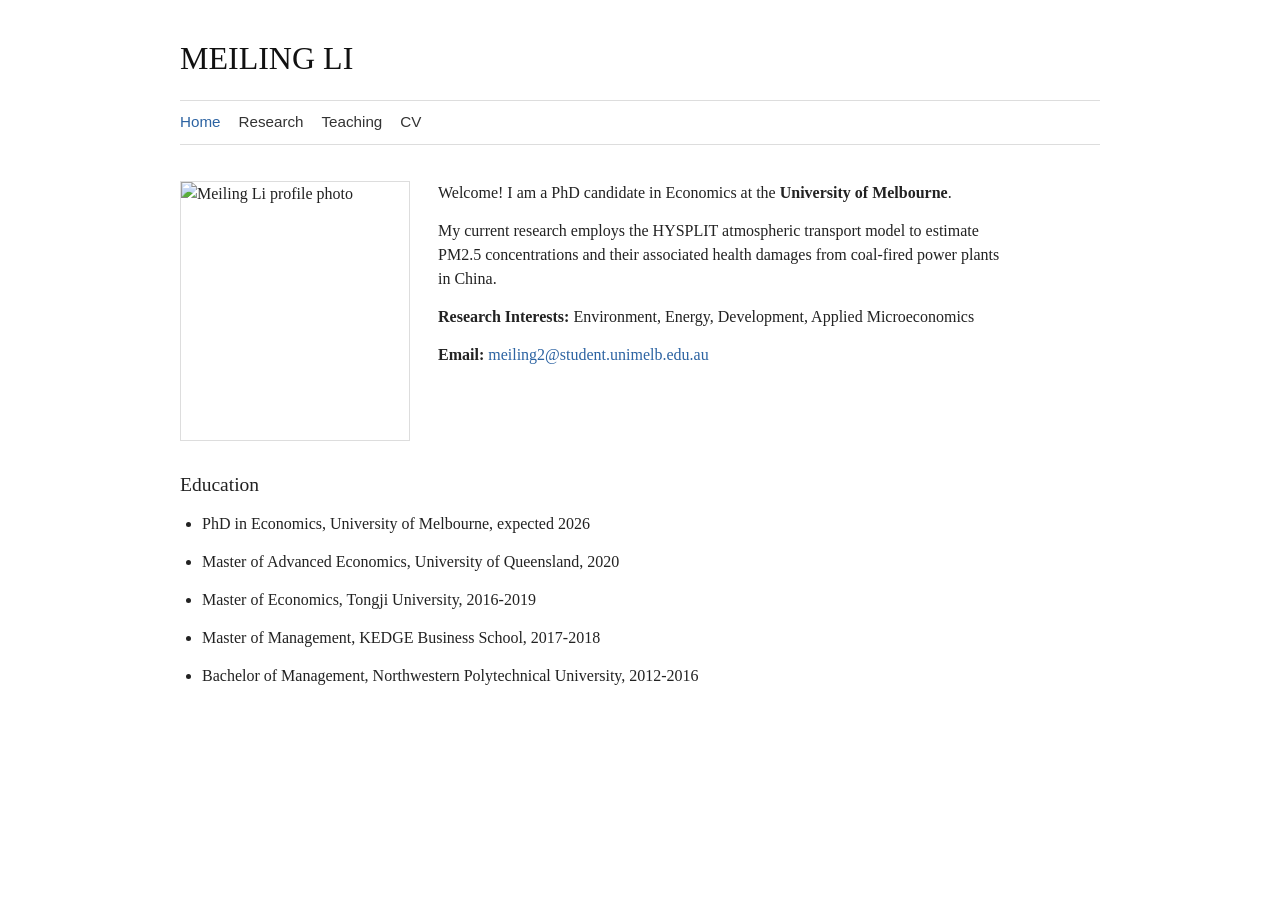
==== index.html @ 940232a3 "Add files via upload" ====
<!doctype html>
<html lang="en">
  <head>
    <meta charset="utf-8" />
    <meta name="viewport" content="width=device-width, initial-scale=1" />
    <title>Meiling Li - Home</title>
    <meta
      name="description"
      content="Personal academic website for Meiling Li, PhD candidate in Economics at the University of Melbourne."
    />
    <link rel="stylesheet" href="styles.css" />
  </head>
  <body>
    <div class="page">
      <header class="site-header">
        <a class="site-title" href="index.html">MEILING LI</a>
        <nav aria-label="Primary navigation">
          <a class="active" href="index.html">Home</a>
          <a href="research.html">Research</a>
          <a href="teaching.html">Teaching</a>
          <a href="cv.html">CV</a>
        </nav>
      </header>

      <main>
        <section class="home-layout">
          <figure class="portrait">
            <img
              src="assets/profile.png"
              alt="Meiling Li profile photo"
            />
          </figure>

          <div class="bio">
            <p>
              Welcome! I am a PhD candidate in Economics at the
              <strong>University of Melbourne</strong>.
            </p>

            <p>
              My current research employs the HYSPLIT atmospheric transport
              model to estimate PM2.5 concentrations and their associated health
              damages from coal-fired power plants in China.
            </p>

            <p>
              <strong>Research Interests:</strong> Environment, Energy,
              Development, Applied Microeconomics
            </p>

            <p>
              <strong>Email:</strong>
              <a href="mailto:meiling2@student.unimelb.edu.au">meiling2@student.unimelb.edu.au</a>
            </p>
          </div>
        </section>

        <section class="content-section">
          <h2>Education</h2>
          <ul>
            <li>PhD in Economics, University of Melbourne, expected 2026</li>
            <li>Master of Advanced Economics, University of Queensland, 2020</li>
            <li>Master of Economics, Tongji University, 2016-2019</li>
            <li>Master of Management, KEDGE Business School, 2017-2018</li>
            <li>Bachelor of Management, Northwestern Polytechnical University, 2012-2016</li>
          </ul>
        </section>
      </main>
    </div>
  </body>
</html>
---- styles.css ----
:root {
  color-scheme: light;
  --text: #222222;
  --muted: #686868;
  --link: #2c63a2;
  --line: #dddddd;
  --paper: #ffffff;
}

* {
  box-sizing: border-box;
}

body {
  margin: 0;
  background: var(--paper);
  color: var(--text);
  font-family: Georgia, "Times New Roman", Times, serif;
  font-size: 16px;
  line-height: 1.5;
}

a {
  color: var(--link);
  text-decoration: none;
}

a:hover {
  text-decoration: underline;
}

.page {
  width: min(920px, calc(100% - 34px));
  margin: 0 auto;
  padding: 34px 0 70px;
}

.site-header {
  margin-bottom: 36px;
}

.site-title {
  display: block;
  margin-bottom: 18px;
  color: #111111;
  font-size: 2rem;
  font-weight: normal;
  letter-spacing: 0;
  text-decoration: none;
}

nav {
  display: flex;
  flex-wrap: wrap;
  gap: 0;
  border-top: 1px solid var(--line);
  border-bottom: 1px solid var(--line);
}

nav a {
  display: inline-block;
  padding: 10px 18px 10px 0;
  color: #333333;
  font-family: Arial, Helvetica, sans-serif;
  font-size: 0.95rem;
}

nav a.active {
  color: var(--link);
}

main {
  max-width: 820px;
}

.home-layout {
  display: grid;
  grid-template-columns: 230px minmax(0, 1fr);
  gap: 28px;
  align-items: start;
}

.portrait {
  margin: 0;
}

.portrait img {
  display: block;
  width: 230px;
  height: 260px;
  object-fit: cover;
  object-position: center top;
  border: 1px solid var(--line);
}

.portrait figcaption {
  margin-top: 7px;
  color: var(--muted);
  font-family: Arial, Helvetica, sans-serif;
  font-size: 0.82rem;
}

.bio p,
.content-section p,
.content-section li {
  margin-top: 0;
  margin-bottom: 14px;
}

h1,
h2 {
  margin: 0 0 16px;
  color: #222222;
  font-weight: normal;
  line-height: 1.2;
}

h1 {
  font-size: 1.75rem;
}

h2 {
  margin-top: 28px;
  font-size: 1.22rem;
}

.content-section {
  margin-top: 32px;
}

ul {
  margin: 0 0 18px 22px;
  padding: 0;
}

.paper {
  margin-bottom: 22px;
}

.paper p {
  margin-bottom: 6px;
}

.paper-number {
  display: inline-block;
  min-width: 2.1em;
}

.paper-meta,
.note {
  color: var(--muted);
}

code {
  font-family: "SFMono-Regular", Consolas, "Liberation Mono", monospace;
  font-size: 0.92em;
}

@media (max-width: 680px) {
  .page {
    width: min(100% - 28px, 920px);
    padding-top: 24px;
  }

  .site-title {
    font-size: 1.65rem;
  }

  nav a {
    padding-right: 14px;
  }

  .home-layout {
    grid-template-columns: 1fr;
  }

  .portrait img {
    width: min(230px, 100%);
    height: auto;
    aspect-ratio: 230 / 260;
  }
}
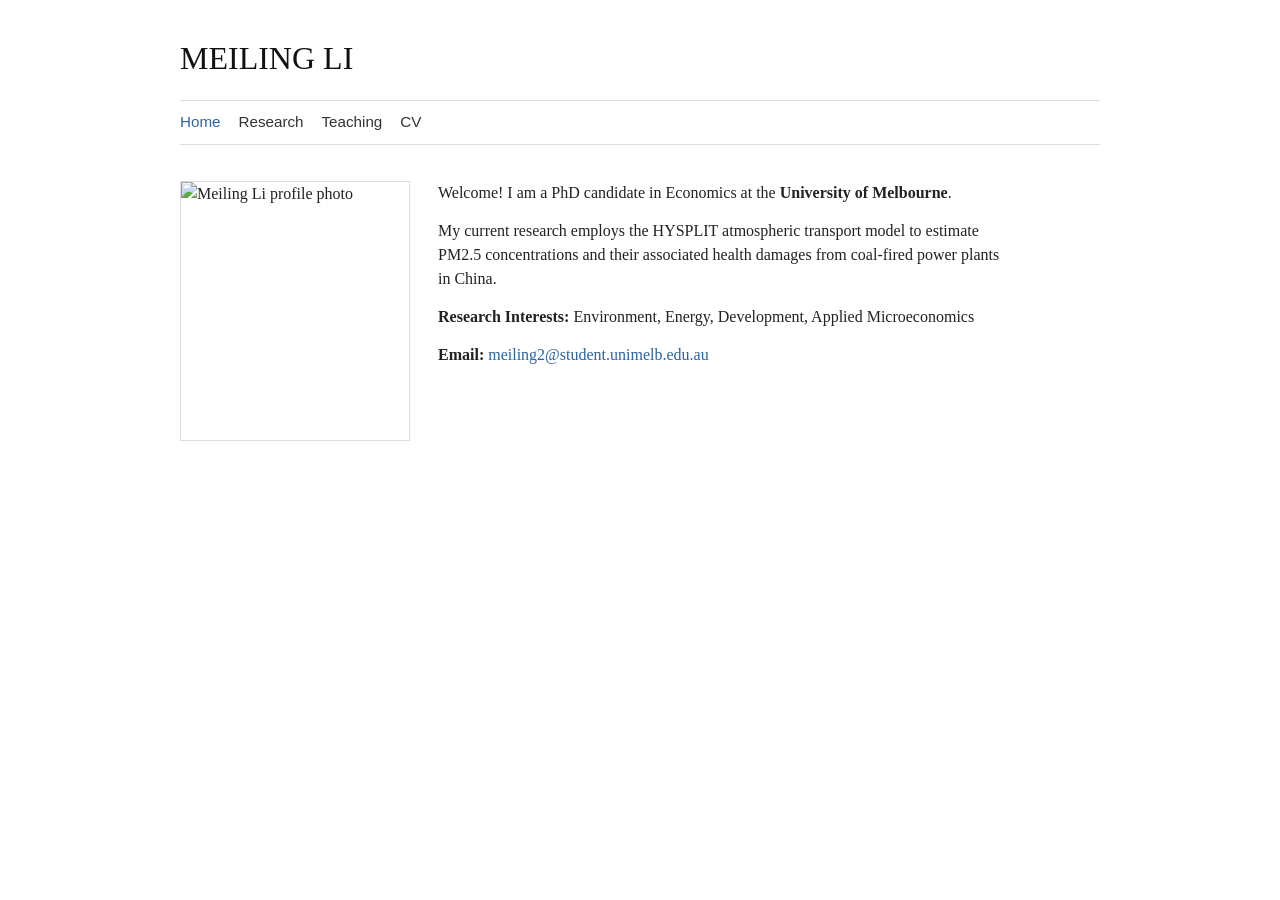
==== commit 574c6633: "Add files via upload" ====
--- a/index.html
+++ b/index.html
@@ -54,17 +54,6 @@
             </p>
           </div>
         </section>
-
-        <section class="content-section">
-          <h2>Education</h2>
-          <ul>
-            <li>PhD in Economics, University of Melbourne, expected 2026</li>
-            <li>Master of Advanced Economics, University of Queensland, 2020</li>
-            <li>Master of Economics, Tongji University, 2016-2019</li>
-            <li>Master of Management, KEDGE Business School, 2017-2018</li>
-            <li>Bachelor of Management, Northwestern Polytechnical University, 2012-2016</li>
-          </ul>
-        </section>
       </main>
     </div>
   </body>
